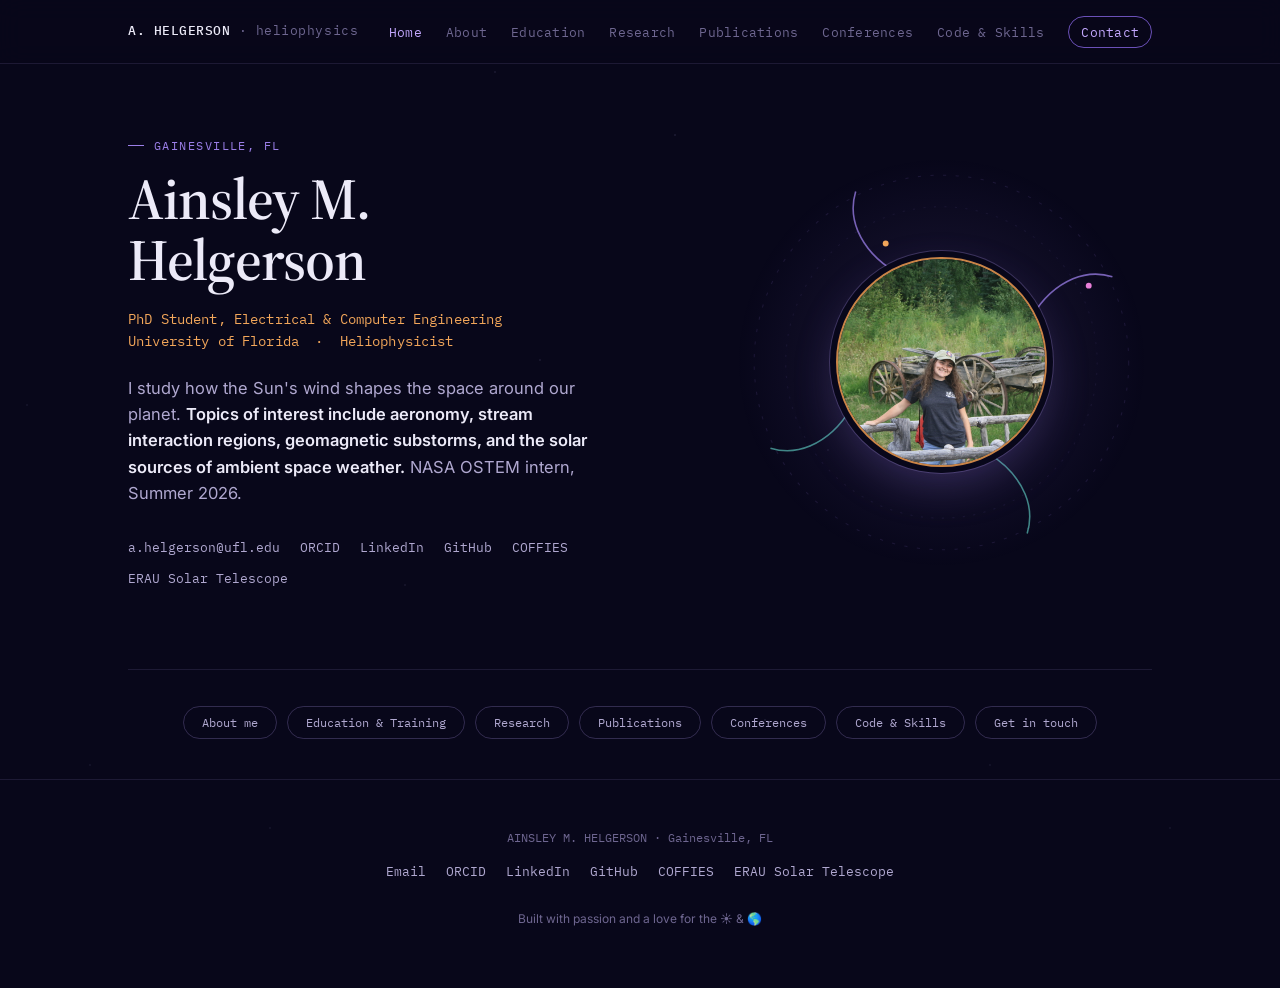
==== index.html @ 0ca2184c "Update project title in index.html" ====
<!DOCTYPE html>
<html lang="en">
<head>
<meta charset="UTF-8">
<meta name="viewport" content="width=device-width, initial-scale=1.0">
<title>Ainsley Helgerson</title>
<meta name="description" content="Ainsley M. Helgerson: PhD Student, Electrical & Computer Engineering, University of Florida. Heliophysics, solar wind, and space weather research.">

<link rel="preconnect" href="https://fonts.googleapis.com">
<link rel="preconnect" href="https://fonts.gstatic.com" crossorigin>
<link href="https://fonts.googleapis.com/css2?family=Source+Serif+4:opsz,wght@8..60,400;8..60,500;8..60,600;8..60,700&family=Inter:wght@400;500;600&family=IBM+Plex+Mono:wght@400;500&display=swap" rel="stylesheet">

<style>
/* Tokens */
:root{
  --bg-void:        #08071a;
  --bg-panel:       #0e0d24;
  --bg-panel-raise: #13122e;
  --line:           rgba(160,140,220,0.14);
  --line-bright:    rgba(160,140,220,0.28);

  --ink-1:          #eceaf8;
  --ink-2:          #b0a8d0;
  --ink-3:          #6e6690;

  --sun:            #f2a65a;
  --sun-dim:        #c98447;
  --plasma:         #9b7fe8;
  --plasma-dim:     #6b50b8;
  --plasma-bright:  #c4a8ff;
  --storm:          #e87fd8;
  --storm-dim:      #a050a0;
  --teal:           #5fc9c0;
  --teal-dim:       #3d8f88;

  --font-display:   'Source Serif 4', Georgia, serif;
  --font-body:      'Inter', -apple-system, sans-serif;
  --font-mono:      'IBM Plex Mono', monospace;

  --maxw: 1080px;
  --nav-h: 64px;
}

*{ box-sizing:border-box; margin:0; padding:0; }
html{ scroll-behavior:smooth; }
body{
  background:var(--bg-void);
  color:var(--ink-1);
  font-family:var(--font-body);
  font-size:16px;
  line-height:1.6;
  -webkit-font-smoothing:antialiased;
  overflow-x:hidden;
  min-height:100vh;
}

/* starfield */
body::before{
  content:'';
  position:fixed; inset:0;
  background-image:
    radial-gradient(1px 1px at 20% 30%, rgba(200,190,255,0.55) 0%, transparent 100%),
    radial-gradient(1px 1px at 75% 15%, rgba(200,190,255,0.45) 0%, transparent 100%),
    radial-gradient(1px 1px at 45% 65%, rgba(200,190,255,0.35) 0%, transparent 100%),
    radial-gradient(1px 1px at 85% 80%, rgba(200,190,255,0.5) 0%, transparent 100%),
    radial-gradient(1px 1px at 10% 85%, rgba(200,190,255,0.3) 0%, transparent 100%),
    radial-gradient(1px 1px at 60% 40%, rgba(200,190,255,0.4) 0%, transparent 100%),
    radial-gradient(1px 1px at 30% 92%, rgba(200,190,255,0.3) 0%, transparent 100%),
    radial-gradient(1px 1px at 92% 50%, rgba(200,190,255,0.35) 0%, transparent 100%),
    radial-gradient(1px 1px at 55% 8%,  rgba(200,190,255,0.4) 0%, transparent 100%),
    radial-gradient(1px 1px at 3%  45%, rgba(200,190,255,0.3) 0%, transparent 100%);
  background-size:900px 900px;
  pointer-events:none;
  z-index:0;
  opacity:0.65;
}

a{ color:inherit; text-decoration:none; }
img{ max-width:100%; display:block; }
::selection{ background:var(--plasma-dim); color:var(--bg-void); }
:focus-visible{ outline:2px solid var(--plasma); outline-offset:3px; border-radius:2px; }

.wrap{
  max-width:var(--maxw);
  margin:0 auto;
  padding:0 28px;
  position:relative;
  z-index:1;
}

.eyebrow{
  font-family:var(--font-mono);
  font-size:12px;
  letter-spacing:0.12em;
  text-transform:uppercase;
  color:var(--plasma);
  display:flex;
  align-items:center;
  gap:10px;
  margin-bottom:14px;
}
.eyebrow::before{
  content:'';
  width:16px; height:1px;
  background:var(--plasma);
  display:inline-block;
}

h1,h2,h3,h4{ font-family:var(--font-display); font-weight:600; color:var(--ink-1); }

.section-title{
  font-size:clamp(28px,4vw,38px);
  font-weight:600;
  letter-spacing:-0.01em;
  margin-bottom:6px;
}
.section-sub{
  color:var(--ink-3);
  font-size:15px;
  margin-bottom:48px;
  max-width:560px;
}

/* Page System */
.page{
  display:none;
  min-height:calc(100vh - var(--nav-h));
  position:relative;
  z-index:1;
  padding-bottom:80px;
}
.page.active{ display:block; }

/* Navigation */
nav{
  position:sticky; top:0; z-index:50;
  background:rgba(8,7,26,0.88);
  backdrop-filter:blur(12px);
  border-bottom:1px solid var(--line);
  height:var(--nav-h);
}
nav .wrap{
  display:flex; align-items:center; justify-content:space-between;
  height:100%;
}
.nav-mark{
  font-family:var(--font-mono);
  font-size:13px;
  color:var(--ink-2);
  letter-spacing:0.04em;
  cursor:pointer;
  transition:color .2s;
}
.nav-mark:hover{ color:var(--ink-1); }
.nav-mark b{ color:var(--ink-1); font-weight:500; }
.nav-links{
  display:flex; gap:24px;
  font-size:12.5px;
  font-family:var(--font-mono);
  letter-spacing:0.02em;
  align-items:center;
}
.nav-links a{
  color:var(--ink-3);
  transition:color .2s ease;
  padding:4px 0;
  cursor:pointer;
  background:none; border:none;
  font-family:var(--font-mono);
  font-size:12.5px;
}
.nav-links a:hover{ color:var(--ink-1); }
.nav-links a.active{ color:var(--plasma-bright); }
.nav-contact-btn{
  color:var(--plasma-bright) !important;
  border:1px solid var(--plasma-dim) !important;
  padding:5px 12px !important;
  border-radius:20px;
  transition:background .2s, color .2s !important;
}
.nav-contact-btn:hover{ background:var(--plasma-dim) !important; color:var(--bg-void) !important; }

.nav-toggle{
  display:none;
  background:none; border:none; color:var(--ink-1);
  font-size:22px; cursor:pointer;
  width:36px; height:36px;
}

@media (max-width:840px){
  .nav-links{
    position:fixed; top:var(--nav-h); left:0; right:0;
    background:var(--bg-panel);
    flex-direction:column; gap:0;
    border-bottom:1px solid var(--line);
    max-height:0; overflow:hidden;
    transition:max-height .25s ease;
    align-items:stretch;
  }
  .nav-links.open{ max-height:420px; }
  .nav-links a{ padding:14px 28px; border-bottom:1px solid var(--line); }
  .nav-contact-btn{ margin:12px 28px; border-radius:20px; text-align:center; }
  .nav-toggle{ display:block; }
}

/* Hero Page */
#page-home{ padding-top:72px; padding-bottom:0; }
.hero-grid{
  display:grid;
  grid-template-columns:1.3fr 1fr;
  gap:56px;
  align-items:center;
  padding-bottom:80px;
  border-bottom:1px solid var(--line);
}
@media (max-width:840px){
  .hero-grid{ grid-template-columns:1fr; }
  .hero-art{ order:-1; max-width:280px; margin:0 auto 8px; }
}
.hero-name{
  font-size:clamp(36px,5.4vw,58px);
  line-height:1.04;
  letter-spacing:-0.015em;
  margin-bottom:18px;
}
.hero-role{
  font-family:var(--font-mono);
  font-size:14px;
  color:var(--sun);
  letter-spacing:0.01em;
  margin-bottom:22px;
  line-height:1.6;
}
.hero-desc{
  color:var(--ink-2);
  font-size:16.5px;
  max-width:480px;
  margin-bottom:30px;
}
.hero-desc strong{ color:var(--ink-1); font-weight:600; }
.hero-links{
  display:flex; flex-wrap:wrap; gap:10px 20px;
  font-family:var(--font-mono);
  font-size:12.5px;
}
.hero-links a{
  color:var(--ink-2);
  border-bottom:1px solid transparent;
  transition:color .2s ease, border-color .2s ease;
}
.hero-links a:hover{ color:var(--plasma-bright); border-color:var(--plasma-dim); }

/* Parker spiral art */
.hero-art{
  position:relative;
  aspect-ratio:1/1;
  display:flex; align-items:center; justify-content:center;
}
.hero-art svg{ width:100%; height:100%; overflow:visible; }

.portrait-ring{
  position:absolute; inset:0;
  display:flex; align-items:center; justify-content:center;
  z-index:2;
  pointer-events:none;
}
.portrait-frame{
  position:relative;
  width:50%;
  aspect-ratio:1/1;
  border-radius:50%;
  overflow:hidden;
  border:2px solid var(--sun-dim);
  box-shadow:
    0 0 0 6px var(--bg-void),
    0 0 0 7px var(--line-bright),
    0 18px 50px -10px rgba(155,127,232,0.35);
  background:var(--bg-panel-raise);
}
.portrait-frame img{
  width:100%; height:100%;
  object-fit:cover;
  object-position:center top;
  filter:saturate(0.9) contrast(1.04);
}

/* Parker spiral animation */
@media (prefers-reduced-motion: no-preference){
  .spiral-group{
    transform-origin:200px 200px;
    animation:spiralSpin 60s linear infinite;
  }
  .sun-core{ animation:glow 5s ease-in-out infinite; }
  .sw-dot{ animation:pulse-dot 3.4s ease-in-out infinite; }
  .sw-dot:nth-child(2){ animation-delay:0.8s; }
  .sw-dot:nth-child(3){ animation-delay:1.6s; }
  .sw-dot:nth-child(4){ animation-delay:2.4s; }
  .orbit-ring{ animation:drift 22s linear infinite; transform-origin:200px 200px; }
  .orbit-ring:nth-child(2){ animation-duration:34s; animation-direction:reverse; }
}
@keyframes spiralSpin{ from{ transform:rotate(0deg); } to{ transform:rotate(360deg); } }
@keyframes glow{
  0%,100%{ filter:drop-shadow(0 0 10px rgba(242,166,90,0.55)); }
  50%{ filter:drop-shadow(0 0 24px rgba(242,166,90,0.9)); }
}
@keyframes pulse-dot{ 0%,100%{ opacity:0.2; r:2.5; } 50%{ opacity:1; r:4; } }
@keyframes drift{ from{ transform:rotate(0deg); } to{ transform:rotate(360deg); } }

/* quick-nav below hero */
.home-quicknav{
  display:flex; flex-wrap:wrap; gap:10px;
  padding:36px 0 0;
  justify-content:center;
}
.qn-btn{
  font-family:var(--font-mono);
  font-size:12px;
  color:var(--ink-2);
  border:1px solid var(--line-bright);
  padding:8px 18px;
  border-radius:24px;
  cursor:pointer;
  background:none;
  transition:border-color .2s, color .2s, background .2s;
}
.qn-btn:hover{ border-color:var(--plasma); color:var(--plasma-bright); background:rgba(155,127,232,0.08); }

/* About */
.page-inner{
  padding-top:72px;
}
.about-grid{
  display:grid;
  grid-template-columns:220px 1fr;
  gap:48px;
  margin-top:16px;
}
@media (max-width:760px){ .about-grid{ grid-template-columns:1fr; } }
.about-stats{ display:flex; flex-direction:column; gap:26px; }
.stat{ border-left:2px solid var(--plasma-dim); padding-left:14px; }
.stat-num{ font-family:var(--font-display); font-size:26px; color:var(--ink-1); font-weight:600; }
.stat-label{ font-family:var(--font-mono); font-size:11.5px; color:var(--ink-3); text-transform:uppercase; letter-spacing:0.08em; margin-top:2px; }
.about-text p{ color:var(--ink-2); font-size:16px; margin-bottom:16px; max-width:620px; }
.about-text strong{ color:var(--ink-1); font-weight:600; }

/* Education */
.log-entry{
  display:grid;
  grid-template-columns:150px 1fr;
  gap:28px;
  padding:26px 0;
  border-top:1px solid var(--line);
}
@media (max-width:640px){ .log-entry{ grid-template-columns:1fr; gap:6px; } }
.log-date{ font-family:var(--font-mono); font-size:12.5px; color:var(--ink-3); letter-spacing:0.03em; padding-top:3px; }
.log-title{ font-size:18px; font-weight:600; color:var(--ink-1); margin-bottom:6px; font-family:var(--font-display);}
.log-org{ color:var(--sun); font-size:13.5px; margin-bottom:8px; font-family:var(--font-mono); }
.log-desc{ color:var(--ink-2); font-size:14.5px; max-width:600px; }
.log-tags{ display:flex; flex-wrap:wrap; gap:8px; margin-top:10px; }
.tag{
  font-family:var(--font-mono);
  font-size:11px;
  color:var(--plasma-bright);
  border:1px solid var(--plasma-dim);
  padding:3px 9px;
  border-radius:20px;
  letter-spacing:0.02em;
}
.tag.storm{ color:var(--storm); border-color:var(--storm-dim); }
.tag.sun{ color:var(--sun); border-color:var(--sun-dim); }

/* Research */
.research-feature{
  display:grid;
  grid-template-columns:1fr 1fr;
  gap:40px;
  padding:34px 0;
  border-top:1px solid var(--line);
  align-items:start;
}
@media (max-width:760px){ .research-feature{ grid-template-columns:1fr; gap:18px; } }
.rf-meta{ font-family:var(--font-mono); font-size:11.5px; color:var(--ink-3); text-transform:uppercase; letter-spacing:0.07em; margin-bottom:10px; }
.rf-meta.lead{ color:var(--sun); }
.rf-meta.side{ color:var(--storm); }
.rf-meta.purple{ color:var(--plasma-bright); }
.rf-title{ font-size:20px; margin-bottom:12px; line-height:1.25; font-family:var(--font-display); font-weight:600; }
.rf-desc{ color:var(--ink-2); font-size:15px; margin-bottom:16px; }
.rf-links{ display:flex; gap:16px; font-family:var(--font-mono); font-size:12.5px; }
.rf-links a{
  color:var(--plasma-bright);
  display:inline-flex; align-items:center; gap:6px;
  border-bottom:1px solid var(--plasma-dim);
  padding-bottom:1px;
  transition:color .2s, border-color .2s;
}
.rf-links a:hover{ color:var(--ink-1); border-color:var(--ink-1); }
.rf-badges{ display:flex; flex-wrap:wrap; gap:8px; }
.minor-projects{
  margin-top:18px;
  display:grid;
  grid-template-columns:repeat(2,1fr);
  gap:1px;
  background:var(--line);
  border:1px solid var(--line);
}
@media (max-width:640px){ .minor-projects{ grid-template-columns:1fr; } }
.minor-card{ background:var(--bg-panel); padding:24px; }
.minor-card h4{ font-size:16px; margin-bottom:8px; font-family:var(--font-display); }
.minor-card p{ color:var(--ink-2); font-size:13.5px; }

/* Publications */
.pub{
  padding:24px 0;
  border-top:1px solid var(--line);
  display:grid;
  grid-template-columns:100px 1fr;
  gap:24px;
}
@media (max-width:640px){ .pub{ grid-template-columns:1fr; gap:8px; } }
.pub-status{
  font-family:var(--font-mono);
  font-size:11px;
  text-transform:uppercase;
  letter-spacing:0.05em;
  color:var(--sun);
}
.pub-title{ font-size:16.5px; color:var(--ink-1); margin-bottom:6px; font-family:var(--font-display); font-weight:600; }
.pub-authors{ color:var(--ink-3); font-size:13.5px; margin-bottom:4px; }
.pub-authors b{ color:var(--ink-2); font-weight:600; }
.pub-ref{ font-family:var(--font-mono); font-size:12px; color:var(--ink-3); }

/* Conferences */
.conf-list{ display:flex; flex-direction:column; }
.conf-row{
  display:grid;
  grid-template-columns:120px 1fr;
  gap:24px;
  padding:18px 0;
  border-top:1px solid var(--line);
}
@media (max-width:640px){ .conf-row{ grid-template-columns:1fr; gap:4px; } }
.conf-date{ font-family:var(--font-mono); font-size:12px; color:var(--ink-3); padding-top:2px; }
.conf-name{ font-size:15px; font-weight:600; color:var(--ink-1); }
.conf-detail{ font-size:13.5px; color:var(--ink-2); margin-top:3px; }
.conf-mentor{ font-size:12.5px; color:var(--ink-3); margin-top:4px; font-style:italic; }

/* Skills and Code Gallery */
.skills-grid{
  display:grid;
  grid-template-columns:repeat(auto-fit,minmax(220px,1fr));
  gap:1px;
  background:var(--line);
  border:1px solid var(--line);
}
.skill-card{ background:var(--bg-panel); padding:26px; }
.skill-level{ font-family:var(--font-mono); font-size:10.5px; text-transform:uppercase; color:var(--plasma-bright); letter-spacing:0.08em; margin-bottom:6px; }
.skill-name{ font-size:17px; font-weight:600; margin-bottom:10px; font-family:var(--font-display); }
.skill-list{ font-size:12.5px; color:var(--ink-3); line-height:1.7; }

/* Code work gallery */
.gallery-eyebrow{
  margin-top:56px;
  margin-bottom:0;
}
.code-gallery{
  display:grid;
  grid-template-columns:repeat(3,1fr);
  gap:16px;
  margin-top:24px;
}
@media (max-width:760px){ .code-gallery{ grid-template-columns:1fr; } }
@media (min-width:500px) and (max-width:760px){ .code-gallery{ grid-template-columns:repeat(2,1fr); } }

.gallery-card{
  background:var(--bg-panel);
  border:1px solid var(--line);
  border-radius:4px;
  overflow:hidden;
  transition:border-color .25s, box-shadow .25s;
}
.gallery-card:hover{
  border-color:var(--plasma-dim);
  box-shadow:0 4px 32px rgba(155,127,232,0.18);
}
.gallery-img{
  width:100%;
  aspect-ratio:4/3;
  object-fit:cover;
  object-position:top center;
  display:block;
  background:var(--bg-panel-raise);
}
.gallery-caption{
  padding:14px 16px;
}
.gallery-caption .rf-meta{ margin-bottom:4px; }
.gallery-caption h4{ font-size:14px; font-family:var(--font-display); color:var(--ink-1); }

/* Contact Me */
.contact-wrap{
  max-width:640px;
  margin:0 auto;
  padding-top:72px;
}
.contact-hero{
  text-align:center;
  padding:56px 0 48px;
  border-bottom:1px solid var(--line);
}
.contact-hero .section-title{ margin-bottom:14px; }
.contact-hero p{ color:var(--ink-2); font-size:16px; max-width:440px; margin:0 auto 32px; }
.contact-email-big{
  font-family:var(--font-mono);
  font-size:clamp(16px,2.5vw,22px);
  color:var(--plasma-bright);
  border:1px solid var(--plasma-dim);
  padding:14px 28px;
  border-radius:4px;
  display:inline-block;
  margin-bottom:8px;
  transition:background .2s, color .2s;
}
.contact-email-big:hover{ background:var(--plasma-dim); color:var(--bg-void); }

.contact-links-section{
  padding:40px 0;
}
.contact-links-section h3{
  font-size:15px;
  font-family:var(--font-mono);
  color:var(--ink-3);
  text-transform:uppercase;
  letter-spacing:0.1em;
  margin-bottom:20px;
}
.contact-link-row{
  display:flex;
  align-items:center;
  gap:16px;
  padding:16px 0;
  border-bottom:1px solid var(--line);
  transition:border-color .2s;
}
.contact-link-row:hover{ border-color:var(--line-bright); }
.clr-icon{
  width:36px; height:36px;
  border-radius:50%;
  background:var(--bg-panel-raise);
  border:1px solid var(--line);
  display:flex; align-items:center; justify-content:center;
  font-size:16px;
  flex-shrink:0;
}
.clr-label{ font-size:15px; color:var(--ink-1); flex:1; }
.clr-url{ font-family:var(--font-mono); font-size:11.5px; color:var(--ink-3); }
.clr-arrow{
  font-family:var(--font-mono);
  font-size:12px;
  color:var(--plasma-bright);
  opacity:0;
  transition:opacity .2s;
}
.contact-link-row:hover .clr-arrow{ opacity:1; }

.contact-note{
  padding-top:24px;
  font-size:13.5px;
  color:var(--ink-3);
  text-align:center;
  font-style:italic;
}

/* Footer */
footer{
  padding:48px 0 60px;
  text-align:center;
  position:relative;
  z-index:1;
  border-top:1px solid var(--line);
  margin-top:40px;
}
.footer-mark{ font-family:var(--font-mono); font-size:12px; color:var(--ink-3); }
.footer-links{
  margin-top:14px;
  display:flex; gap:20px; justify-content:center;
  font-family:var(--font-mono); font-size:12.5px;
  flex-wrap:wrap;
}
.footer-links a{ color:var(--ink-2); transition:color .2s; }
.footer-links a:hover{ color:var(--plasma-bright); }
.footer-sig{ margin-top:28px; color:var(--ink-3); font-size:12px; }

/* Section Divider in Pages */
.sec-divider{
  border:none;
  border-top:1px solid var(--line);
  margin:0;
}

@media (max-width:600px){
  .page-inner{ padding-top:48px; }
  .section-sub{ margin-bottom:32px; }
}
</style>
</head>
<body>

<nav>
  <div class="wrap">
    <div class="nav-mark" onclick="showPage('home')"><b>A. HELGERSON</b> <span style="color:var(--ink-3)">· heliophysics</span></div>
    <button class="nav-toggle" id="navToggle" aria-label="Toggle navigation">☰</button>
    <div class="nav-links" id="navLinks">
      <a onclick="showPage('home')"   data-page="home">Home</a>
      <a onclick="showPage('about')"  data-page="about">About</a>
      <a onclick="showPage('edu')"    data-page="edu">Education</a>
      <a onclick="showPage('research')" data-page="research">Research</a>
      <a onclick="showPage('pubs')"   data-page="pubs">Publications</a>
      <a onclick="showPage('confs')"  data-page="confs">Conferences</a>
      <a onclick="showPage('skills')" data-page="skills">Code &amp; Skills</a>
      <a onclick="showPage('contact')" data-page="contact" class="nav-contact-btn">Contact</a>
    </div>
  </div>
</nav>

<!-- Home Page -->
<div class="page active" id="page-home">
  <div class="wrap">
    <div class="hero-grid">
      <div>
        <div class="eyebrow">Gainesville, FL</div>
        <h1 class="hero-name">Ainsley M.<br>Helgerson</h1>
        <div class="hero-role">PhD Student, Electrical &amp; Computer Engineering<br>University of Florida &nbsp;·&nbsp; Heliophysicist</div>
        <p class="hero-desc">I study how the Sun's wind shapes the space around our planet. <strong>Topics of interest include aeronomy, stream interaction regions, geomagnetic substorms, and the solar sources of ambient space weather.</strong> NASA OSTEM intern, Summer 2026.</p>
        <div class="hero-links">
          <a href="mailto:a.helgerson@ufl.edu">a.helgerson@ufl.edu</a>
          <a href="https://orcid.org/0009-0000-0703-5992" target="_blank" rel="noopener">ORCID</a>
          <a href="https://www.linkedin.com/in/ainsley-helgerson-a54397241" target="_blank" rel="noopener">LinkedIn</a>
          <a href="https://github.com/Ains-glitch" target="_blank" rel="noopener">GitHub</a>
          <a href="https://coffies.stanford.edu/people/ainsley_helgerson" target="_blank" rel="noopener">COFFIES</a>
          <a href="https://ains-glitch.github.io/erau_solartelescope.github.io/" target="_blank" rel="noopener">ERAU Solar Telescope</a>
        </div>
      </div>

      <!-- Parker Spiral Art -->
      <div class="hero-art" aria-hidden="true">
        <!--
          True Parker spiral: field lines are Archimedean spirals
          described in polar coords as r = r0 + a*theta.
          We convert ~3 turns into SVG path points, centered at (200,200).
          The spiral group rotates slowly, while the sun stays fixed.
        -->
        <svg viewBox="0 0 400 400" xmlns="http://www.w3.org/2000/svg">
          <defs>
            <radialGradient id="sunGrad" cx="50%" cy="50%" r="50%">
              <stop offset="0%"   stop-color="#fff7e6" stop-opacity="0.95"/>
              <stop offset="40%"  stop-color="#f2a65a" stop-opacity="0.7"/>
              <stop offset="75%"  stop-color="#c98447" stop-opacity="0.25"/>
              <stop offset="100%" stop-color="#c98447" stop-opacity="0"/>
            </radialGradient>
            <radialGradient id="sunGlow" cx="50%" cy="50%" r="50%">
              <stop offset="0%"   stop-color="#9b7fe8" stop-opacity="0.15"/>
              <stop offset="100%" stop-color="#9b7fe8" stop-opacity="0"/>
            </radialGradient>
          </defs>

          <!-- Background ambient glow -->
          <circle cx="200" cy="200" r="195" fill="url(#sunGlow)"/>

          <!-- Orbit reference rings (NOT rotating with spiral) -->
          <circle class="orbit-ring" cx="200" cy="200" r="178" stroke="rgba(155,127,232,0.12)" stroke-width="1" fill="none" stroke-dasharray="3 9"/>
          <circle cx="200" cy="200" r="148" stroke="rgba(155,127,232,0.08)" stroke-width="1" fill="none" stroke-dasharray="2 8"/>

          <!-- ROTATING GROUP: Parker spiral arms + particles -->
          <g class="spiral-group">
            <!--
              Parker spiral arms generated from polar r = a*theta, 3 arms offset by 120deg.
              Points computed: for theta from 0.3 to 6.5 rad, r = 24 * theta.
              (so at theta=6.5, r≈156 which stays inside the 195 circle)
              Arm 1: base angle 0
              Arm 2: base angle 120deg (2.094 rad)
              Arm 3: base angle 240deg (4.189 rad)
              Arm 4: base angle 180deg (pi) — field return sector
            -->

            <!-- Arm 1 -->
            <path d="
              M 224.0 200.0
              C 228.8 192.5 230.3 183.5 228.1 174.4
              C 225.0 161.2 216.5 150.0 205.0 141.0
              C 190.5 129.8 172.3 123.4 156.3 114.0
              C 140.3 104.5 127.3 91.0 120.5 75.0
              C 115.5 63.0 114.8 49.8 118.5 37.5
            " stroke="var(--plasma)" stroke-width="1.5" fill="none" opacity="0.75"/>

            <!-- Arm 2 (offset 120°) -->
            <path d="
              M 200.0 224.0
              C 207.5 228.8 216.5 230.3 225.6 228.1
              C 238.8 225.0 250.0 216.5 259.0 205.0
              C 270.2 190.5 276.6 172.3 286.0 156.3
              C 295.5 140.3 309.0 127.3 325.0 120.5
              C 337.0 115.5 350.2 114.8 362.5 118.5
            " stroke="var(--plasma)" stroke-width="1.5" fill="none" opacity="0.75"/>

            <!-- Arm 3 (offset 240°) -->
            <path d="
              M 176.0 200.0
              C 171.2 207.5 169.7 216.5 171.9 225.6
              C 175.0 238.8 183.5 250.0 195.0 259.0
              C 209.5 270.2 227.7 276.6 243.7 286.0
              C 259.7 295.5 272.7 309.0 279.5 325.0
              C 284.5 337.0 285.2 350.2 281.5 362.5
            " stroke="var(--teal)" stroke-width="1.5" fill="none" opacity="0.65"/>

            <!-- Arm 4 (offset 300° — extra arm for visual balance) -->
            <path d="
              M 200.0 176.0
              C 192.5 171.2 183.5 169.7 174.4 171.9
              C 161.2 175.0 150.0 183.5 141.0 195.0
              C 129.8 209.5 123.4 227.7 114.0 243.7
              C 104.5 259.7 91.0 272.7 75.0 279.5
              C 63.0 284.5 49.8 285.2 37.5 281.5
            " stroke="var(--teal)" stroke-width="1.5" fill="none" opacity="0.65"/>

            <!-- Particles along the spiral arms (represent solar wind parcels) -->
            <!-- Arm 1 particles -->
            <circle class="sw-dot" cx="220" cy="187" r="2.5" fill="var(--sun)"/>
            <circle class="sw-dot" cx="215" cy="155" r="2.2" fill="var(--plasma-bright)"/>
            <circle class="sw-dot" cx="147" cy="87"  r="2.8" fill="var(--sun)"/>

            <!-- Arm 2 particles -->
            <circle class="sw-dot" cx="213" cy="220" r="2.5" fill="var(--storm)"/>
            <circle class="sw-dot" cx="255" cy="212" r="2.2" fill="var(--plasma-bright)"/>
            <circle class="sw-dot" cx="340" cy="127" r="2.8" fill="var(--storm)"/>

            <!-- Arm 3 particles -->
            <circle class="sw-dot" cx="180" cy="213" r="2.5" fill="var(--teal)"/>
            <circle class="sw-dot" cx="220" cy="266" r="2.2" fill="var(--plasma-bright)"/>

            <!-- Arm 4 particles -->
            <circle class="sw-dot" cx="187" cy="180" r="2.5" fill="var(--sun)"/>
            <circle class="sw-dot" cx="145" cy="208" r="2.2" fill="var(--teal)"/>
          </g>

          <!-- Sun core — stays centered, NOT in rotating group -->
          <circle class="sun-core" cx="200" cy="200" r="38" fill="url(#sunGrad)"/>
          <circle cx="200" cy="200" r="26" fill="#fff3d9" opacity="0.7"/>
        </svg>

        <div class="portrait-ring">
          <div class="portrait-frame">
            <img src="me.jpg" alt="Portrait of Ainsley Helgerson" onerror="this.closest('.portrait-frame').style.display='none'">
          </div>
        </div>
      </div>
    </div>

    <!-- Quick navigation -->
    <div class="home-quicknav">
      <button class="qn-btn" onclick="showPage('about')">About me</button>
      <button class="qn-btn" onclick="showPage('edu')">Education &amp; Training</button>
      <button class="qn-btn" onclick="showPage('research')">Research</button>
      <button class="qn-btn" onclick="showPage('pubs')">Publications</button>
      <button class="qn-btn" onclick="showPage('confs')">Conferences</button>
      <button class="qn-btn" onclick="showPage('skills')">Code &amp; Skills</button>
      <button class="qn-btn" onclick="showPage('contact')">Get in touch</button>
    </div>
  </div>

  <footer>
    <div class="wrap">
      <div class="footer-mark">AINSLEY M. HELGERSON · Gainesville, FL</div>
      <div class="footer-links">
        <a href="mailto:a.helgerson@ufl.edu">Email</a>
        <a href="https://orcid.org/0009-0000-0703-5992" target="_blank" rel="noopener">ORCID</a>
        <a href="https://www.linkedin.com/in/ainsley-helgerson-a54397241" target="_blank" rel="noopener">LinkedIn</a>
        <a href="https://github.com/Ains-glitch" target="_blank" rel="noopener">GitHub</a>
        <a href="https://coffies.stanford.edu/people/ainsley_helgerson" target="_blank" rel="noopener">COFFIES</a>
        <a href="https://ains-glitch.github.io/erau_solartelescope.github.io/" target="_blank" rel="noopener">ERAU Solar Telescope</a>
      </div>
      <div class="footer-sig">Built with passion and a love for the ☀️ & 🌎</div>
    </div>
  </footer>
</div>

<!-- About Page -->
<div class="page" id="page-about">
  <div class="wrap page-inner">
    <div class="eyebrow">Introduction</div>
    <h2 class="section-title">About Me</h2>
    <p class="section-sub">From telescope domes to the heliosphere. A path through space physics, astronomy, aeronomy, and electrical engineering.</p>

    <div class="about-grid">
      <div class="about-stats">
        <div class="stat"><div class="stat-num">2031</div><div class="stat-label">Expected PhD</div></div>
        <div class="stat"><div class="stat-num">2</div><div class="stat-label">B.S. degrees, ERAU</div></div>
        <div class="stat"><div class="stat-num">2</div><div class="stat-label">NASA affiliated programs</div></div>
      </div>
      <div class="about-text">
        <p>I'm an incoming <strong>PhD student in Electrical &amp; Computer Engineering at the University of Florida</strong>, where I'll be advised by Dr. Robert Moore.</p>
        <p>I came to this from Embry-Riddle Aeronautical University, where I earned dual B.S. degrees in <strong>Space Physics</strong> and <strong>Astronomy &amp; Astrophysics</strong> (Cum Laude) with a minor in Applied Mathematics. Alongside my heliophysics research, I led a NASA Florida Space Grant funded project using muon detection to analyze thunderstorm muon propagation, and attended two summer schools at HAARP and NASA's SHIELD DRIVE Center.</p>
        <p>This summer, I'm working as a <strong>NASA Office of STEM Engagement (OSTEM) intern</strong>, investigating the solar sources and geospace response of isolated stream interaction regions.</p>
        <p>Outside of research, I enjoy observational astronomy, working with the ERAU 1-meter Cassegrain telescope, and exploring connections between space weather and everyday technology.</p>
        <!-- Add more about yourself here -->
      </div>
    </div>
  </div>

  <footer>
    <div class="wrap">
      <div class="footer-mark">AINSLEY M. HELGERSON · Gainesville, FL</div>
      <div class="footer-links">
        <a href="mailto:a.helgerson@ufl.edu">Email</a>
        <a href="https://orcid.org/0009-0000-0703-5992" target="_blank" rel="noopener">ORCID</a>
        <a href="https://www.linkedin.com/in/ainsley-helgerson-a54397241" target="_blank" rel="noopener">LinkedIn</a>
        <a href="https://github.com/Ains-glitch" target="_blank" rel="noopener">GitHub</a>
      </div>
      <div class="footer-sig">Built with passion and a love for the ☀️ & 🌎</div>
    </div>
  </footer>
</div>

<!-- Education page -->
<div class="page" id="page-edu">
  <div class="wrap page-inner">
    <div class="eyebrow">Academic Record</div>
    <h2 class="section-title">Education &amp; Training</h2>
    <p class="section-sub">A log of where the physics was learned.</p>

    <div class="log-entry">
      <div class="log-date">2026 — Spring 2031</div>
      <div>
        <div class="log-title">Doctor of Philosophy, Electrical &amp; Computer Engineering</div>
        <div class="log-org">University of Florida · Gainesville, FL</div>
        <div class="log-desc">Advised by Dr. Robert Moore</div>
      </div>
    </div>

    <div class="log-entry">
      <div class="log-date">2021 — 2025</div>
      <div>
        <div class="log-title">B.S. Space Physics &amp; B.S. Astronomy and Astrophysics</div>
        <div class="log-org">Embry-Riddle Aeronautical University · Daytona Beach, FL</div>
        <div class="log-desc">Minor in Applied Mathematics. Graduated Cum Laude, Honors Program.</div>
        <div class="log-tags"><span class="tag">Cum Laude</span><span class="tag">Honors Program</span><span class="tag sun">Provost Scholarship</span></div>
      </div>
    </div>

    <div class="log-entry">
      <div class="log-date">Summer 2025</div>
      <div>
        <div class="log-title">Polar Aeronomy and Radio Science (PARS) Summer School</div>
        <div class="log-org">University of Alaska Fairbanks &amp; HAARP</div>
        <div class="log-desc">Conducted an ionospheric heating experiment at HAARP; trained in IRI experiment design, diagnostics, and data analysis with NSF's SAGO facilities.</div>
      </div>
    </div>

    <div class="log-entry">
      <div class="log-date">Summer 2025</div>
      <div>
        <div class="log-title">SHIELD Summer School</div>
        <div class="log-org">NASA SHIELD DRIVE Center · Boston, MA</div>
        <div class="log-desc">MHD fundamentals, solar wind variability, magnetic reconnection, and energetic neutral atom (ENA) measurements, with structure and evolution of the heliosphere from modern and paleo perspectives.</div>
      </div>
    </div>

    <div class="log-entry">
      <div class="log-date">Summer 2024</div>
      <div>
        <div class="log-title">BSA REU Internship</div>
        <div class="log-org">Boulder Solar Alliance Research Experience for Undergraduates</div>
        <div class="log-desc">Undergraduate research internship. See poster for details.</div>
        <div class="log-tags">
          <span class="tag storm"><a href="bsa.pdf" target="_blank" style="color:inherit">View Poster (PDF)</a></span>
        </div>
      </div>
    </div>
  </div>

  <footer>
    <div class="wrap">
      <div class="footer-mark">AINSLEY M. HELGERSON · Gainesville, FL</div>
      <div class="footer-links">
        <a href="mailto:a.helgerson@ufl.edu">Email</a>
        <a href="https://orcid.org/0009-0000-0703-5992" target="_blank" rel="noopener">ORCID</a>
        <a href="https://www.linkedin.com/in/ainsley-helgerson-a54397241" target="_blank" rel="noopener">LinkedIn</a>
        <a href="https://github.com/Ains-glitch" target="_blank" rel="noopener">GitHub</a>
      </div>
      <div class="footer-sig">Built with passion and a love for the ☀️ & 🌎</div>
    </div>
  </footer>
</div>

<!-- Research Page -->
<div class="page" id="page-research">
  <div class="wrap page-inner">
    <div class="eyebrow">Projects &amp; Investigations</div>
    <h2 class="section-title">Research</h2>
    <p class="section-sub">Current work sits at the intersection of solar wind physics and space weather forecasting.</p>

    <div class="research-feature">
      <div>
        <div class="rf-meta lead">NASA OSTEM Internship · Summer 2026</div>
        <div class="rf-title">Characterizing the Solar Sources and Geospace Response of Isolated Stream Interaction Regions with Embedded Periodic Mesoscale Solar Wind Structures</div>
        <div class="rf-links">
          <a onclick="showPage('pubs')">→ In progress manuscript</a>
        </div>
      </div>
      <div>
        <div class="rf-meta purple">Method</div>
        <p class="rf-desc">Investigating the solar sources, solar wind properties, and geospace impacts of isolated stream interaction regions (SIRs) using Wang-Sheeley-Arge (WSA) modeling and spacecraft observations, to improve understanding of ambient solar wind driven space weather. Presenting as a poster at the 57th AAS Solar Physics Division Conference, August 2026.</p>
        <div class="rf-badges"><span class="tag">WSA Model</span><span class="tag">SIRs</span><span class="tag">Space Weather</span></div>
      </div>
    </div>

    <div class="research-feature">
      <div>
        <div class="rf-meta side">Principal Investigator · Fall 2024 – Spring 2026</div>
        <div class="rf-title">BoTTLE: Bounded Thunderstorm Tracking of Lightning Events with muon detection</div>
        <div class="rf-links">
          <a href="bottle.pdf" target="_blank">→ View poster</a>
        </div>
      </div>
      <div>
        <div class="rf-meta purple">Method</div>
        <p class="rf-desc">Led a NASA Florida Space Grant Consortium and ERAU-funded project utilizing muon detectors to systematically monitor muon particle activity in conjunction with observed lightning events. 
           Our objective is to examine whether significant correlations exist between decreasing muon flux and the occurrence of lightning discharges.  2025 NASA FSGC Grant Winner; 2025-2026 ERAU IGNITE Grant Award Nominee.</p>
        <div class="rf-badges"><span class="tag storm">Muon Detection</span><span class="tag storm">Atmospheric Physics</span></div>
      </div>
    </div>

    <div class="research-feature">
      <div>
        <div class="rf-meta purple">Spring 2025</div>
        <div class="rf-title">Solar Sources of Ambient Solar Wind Driven Substorms with ADAPT-WSA</div>
        <div class="rf-links">
          <a href="wsa.pdf" target="_blank">→ View poster</a>
        </div>
      </div>
      <div>
        <div class="rf-meta purple">Method</div>
        <p class="rf-desc">Investigating geoeffective solar wind formation linked to substorm activity using the ADAPT-WSA model; developing methods to classify solar wind properties and identify source regions tied to geomagnetic substorms, excluding large-scale solar events.</p>
        <div class="rf-badges"><span class="tag">ADAPT-WSA</span><span class="tag">Substorms</span></div>
      </div>
    </div>

    <div class="minor-projects">
      <div class="minor-card">
        <div class="rf-meta purple">Spring 2025</div>
        <h4>Photometric Variability &amp; Habitable Zones: Castor C</h4>
        <p>Investigated stellar flare activity in the M-dwarf system Castor C using the ERAU 1-meter telescope to assess impacts on exoplanet habitability.</p>
      </div>
      <div class="minor-card">
        <div class="rf-meta purple">Spring 2025</div>
        <h4>Structural Analysis of Galaxy NGC 3665</h4>
        <p>Modeled surface brightness profiles from DECam g, r, and z filter data to infer the galaxy's evolutionary history via 1D/2D light distribution fitting in Python.</p>
      </div>
    </div>
  </div>

  <footer>
    <div class="wrap">
      <div class="footer-mark">AINSLEY M. HELGERSON · Gainesville, FL</div>
      <div class="footer-links">
        <a href="mailto:a.helgerson@ufl.edu">Email</a>
        <a href="https://orcid.org/0009-0000-0703-5992" target="_blank" rel="noopener">ORCID</a>
        <a href="https://www.linkedin.com/in/ainsley-helgerson-a54397241" target="_blank" rel="noopener">LinkedIn</a>
        <a href="https://github.com/Ains-glitch" target="_blank" rel="noopener">GitHub</a>
      </div>
      <div class="footer-sig">Built with passion and a love for the ☀️ & 🌎</div>
    </div>
  </footer>
</div>

<!-- Publications Page -->
<div class="page" id="page-pubs">
  <div class="wrap page-inner">
    <div class="eyebrow">Scholarly Work</div>
    <h2 class="section-title">Publications</h2>
    <p class="section-sub">One paper in progress, one under review.</p>

    <div class="pub">
      <div class="pub-status">In Progress</div>
      <div>
        <div class="pub-title">Characterizing the Solar Sources and Geospace Response of Isolated Stream Interaction Regions with Embedded Periodic Mesoscale Solar Wind Structures</div>
        <div class="pub-authors"><b>Helgerson, A.</b>, Wallace, S., Viall, N. M., Kepko, L., &amp; Di Matteo, S.</div>
      </div>
    </div>

    <div class="pub">
      <div class="pub-status">Under Review</div>
      <div>
        <div class="pub-title">Universal Scaling Law of Electron Energization in 3-D Reconnection: Application to Astrophysical Plasmas</div>
        <div class="pub-authors">Liou, Y.-L., Nykyri, K., Ma, X., <b>Helgerson, A.</b>, Otto, A., Egedal, J., &amp; Gradney, P.</div>
        <div class="pub-ref">Manuscript ID: NATASTRON-25121648</div>
      </div>
    </div>
  </div>

  <footer>
    <div class="wrap">
      <div class="footer-mark">AINSLEY M. HELGERSON · Gainesville, FL</div>
      <div class="footer-links">
        <a href="mailto:a.helgerson@ufl.edu">Email</a>
        <a href="https://orcid.org/0009-0000-0703-5992" target="_blank" rel="noopener">ORCID</a>
        <a href="https://www.linkedin.com/in/ainsley-helgerson-a54397241" target="_blank" rel="noopener">LinkedIn</a>
        <a href="https://github.com/Ains-glitch" target="_blank" rel="noopener">GitHub</a>
      </div>
      <div class="footer-sig">Built with passion and a love for the ☀️ & 🌎</div>
    </div>
  </footer>
</div>

<!-- Conferences Page -->
<div class="page" id="page-confs">
  <div class="wrap page-inner">
    <div class="eyebrow">Presentations &amp; Events</div>
    <h2 class="section-title">Conferences &amp; Symposiums</h2>
    <p class="section-sub">Selected highlights, full list available on request.</p>

    <div class="conf-list">
      <div class="conf-row">
        <div class="conf-date">Aug 2026</div>
        <div>
          <div class="conf-name">57th AAS Solar Physics Division (SPD) Conference</div>
          <div class="conf-detail">Poster: Characterizing the Solar Sources and Geospace Response of Isolated SIRs with Embedded Periodic Mesoscale Solar Wind Structures.</div>
          <div class="conf-mentor">Mentors: Dr. Nicholeen M. Viall, Dr. Samantha Wallace</div>
        </div>
      </div>
      <div class="conf-row">
        <div class="conf-date">Apr 2026</div>
        <div>
          <div class="conf-name">ERAU Discovery Day</div>
          <div class="conf-detail">Poster: BoTTLE: Bounded Thunderstorm Tracking of Lightning Events with Muon Detection.</div>
          <div class="conf-mentor">Mentor: Dr. Jeremy Riousset</div>
        </div>
      </div>
      <div class="conf-row">
        <div class="conf-date">Dec 2025</div>
        <div>
          <div class="conf-name">American Geophysical Union (AGU) Conference</div>
          <div class="conf-detail">COFFIES outreach participation; attended talks and oral sessions.</div>
        </div>
      </div>
      <div class="conf-row">
        <div class="conf-date">Oct 2025</div>
        <div>
          <div class="conf-name">DASH / IHDEA Conference</div>
          <div class="conf-detail">Discussed open-source heliophysics platforms; attended workshops and poster sessions.</div>
        </div>
      </div>
      <div class="conf-row">
        <div class="conf-date">Dec 2024</div>
        <div>
          <div class="conf-name">American Geophysical Union (AGU) Conference</div>
          <div class="conf-detail">Poster: Analyzing Short-term Solar Activity Bursts: Exploring the Capability for Predicting Next Burst's Properties.</div>
          <div class="conf-mentor">Mentors: Dr. Masusumi Dikpati, Dr. Kiran Jain, Dr. Breno Raphaldini</div>
        </div>
      </div>
    </div>
  </div>

  <footer>
    <div class="wrap">
      <div class="footer-mark">AINSLEY M. HELGERSON · Gainesville, FL</div>
      <div class="footer-links">
        <a href="mailto:a.helgerson@ufl.edu">Email</a>
        <a href="https://orcid.org/0009-0000-0703-5992" target="_blank" rel="noopener">ORCID</a>
        <a href="https://www.linkedin.com/in/ainsley-helgerson-a54397241" target="_blank" rel="noopener">LinkedIn</a>
        <a href="https://github.com/Ains-glitch" target="_blank" rel="noopener">GitHub</a>
      </div>
      <div class="footer-sig">Built with passion and a love for the ☀️ & 🌎</div>
    </div>
  </footer>
</div>

<!-- Skill and Code Page -->
<div class="page" id="page-skills">
  <div class="wrap page-inner">
    <div class="eyebrow">Technical Expertise</div>
    <h2 class="section-title">Code &amp; Skills</h2>
    <p class="section-sub">Software, hardware, and the platforms tying it all together.</p>

    <div class="skills-grid">
      <div class="skill-card">
        <div class="skill-level">Expert</div>
        <div class="skill-name">MATLAB</div>
        <div class="skill-list">Numerical computation &amp; simulation, algorithm development<br>Curve Fitting · Deep Learning · Signal Processing · Symbolic Math</div>
      </div>
      <div class="skill-card">
        <div class="skill-level">Expert</div>
        <div class="skill-name">Python</div>
        <div class="skill-list">Astropy · Pandas · NumPy · Matplotlib · Seaborn · Photutils<br>Pyimfit · Streamlit · Qiskit · Lightkurve · SunPy</div>
      </div>
      <div class="skill-card">
        <div class="skill-level">Expert</div>
        <div class="skill-name">LaTeX</div>
        <div class="skill-list">Research paper design &amp; publishing<br>Overleaf workflow</div>
      </div>
      <div class="skill-card">
        <div class="skill-level">Trained</div>
        <div class="skill-name">ERAU 1-m Cassegrain Telescope</div>
        <div class="skill-list">CCD camera systems · filter wheels · spectrograph alignment<br>Dome operation · guiding · data acquisition</div>
      </div>
      <div class="skill-card">
        <div class="skill-level">Expert</div>
        <div class="skill-name">PASCO Capstone 850</div>
        <div class="skill-list">Voltage, current, temperature, force, motion, light, sound,<br>acceleration &amp; magnetic field sensors · photogates</div>
      </div>
      <div class="skill-card">
        <div class="skill-level">Platforms</div>
        <div class="skill-name">Tools &amp; Software</div>
        <div class="skill-list">PyCharm · VS Code · Jupyter · GitHub · Overleaf<br>Google Colab · AstroImageJ · SAOImageDS9 · Canvas Instructor</div>
      </div>
    </div>

    <!-- CODE WORK GALLERY -->
    <div class="eyebrow gallery-eyebrow">Code Work</div>
    <h3 class="section-title" style="font-size:clamp(22px,3vw,28px); margin-bottom:6px;">Selected Outputs</h3>
    <p class="section-sub">A sample of figures and analyses produced across Python, MATLAB, and Google Colab.</p>

    <div class="code-gallery">
      <div class="gallery-card">
        <img class="gallery-img" src="galaxymodel_python.png" alt="Galaxy surface brightness model produced in Python" loading="lazy"
             onerror="this.style.background='var(--bg-panel-raise)'; this.style.height='180px'; this.alt='Image not found — place galaxymodel_python.png in the same folder';">
        <div class="gallery-caption">
          <div class="rf-meta purple">Python · Pyimfit / Matplotlib</div>
          <h4>Galaxy NGC 3665: Surface Brightness Model</h4>
        </div>
      </div>

      <div class="gallery-card">
        <img class="gallery-img" src="ibex_low_googlecolab.jpeg" alt="IBEX data analysis in Google Colab" loading="lazy"
             onerror="this.style.background='var(--bg-panel-raise)'; this.style.height='180px';">
        <div class="gallery-caption">
          <div class="rf-meta purple">Google Colab · Python</div>
          <h4>IBEX Low Energy Neutral Atom Analysis</h4>
        </div>
      </div>

      <div class="gallery-card">
        <img class="gallery-img" src="meteorpath_matlab.png" alt="Meteor path trajectory plotted in MATLAB" loading="lazy"
             onerror="this.style.background='var(--bg-panel-raise)'; this.style.height='180px';">
        <div class="gallery-caption">
          <div class="rf-meta purple">MATLAB</div>
          <h4>Meteor Path Trajectory Visualization</h4>
        </div>
      </div>
    </div>
  </div>

  <footer>
    <div class="wrap">
      <div class="footer-mark">AINSLEY M. HELGERSON · Gainesville, FL</div>
      <div class="footer-links">
        <a href="mailto:a.helgerson@ufl.edu">Email</a>
        <a href="https://orcid.org/0009-0000-0703-5992" target="_blank" rel="noopener">ORCID</a>
        <a href="https://www.linkedin.com/in/ainsley-helgerson-a54397241" target="_blank" rel="noopener">LinkedIn</a>
        <a href="https://github.com/Ains-glitch" target="_blank" rel="noopener">GitHub</a>
      </div>
      <div class="footer-sig">Built with passion and a love for the ☀️ & 🌎</div>
    </div>
  </footer>
</div>

<!-- Contact Page -->
<div class="page" id="page-contact">
  <div class="wrap contact-wrap">
    <div class="contact-hero">
      <div class="eyebrow" style="justify-content:center">Ask a Question · Get in Contact</div>
      <h2 class="section-title">Let's Connect</h2>
      <p>If you have a question or need to contact me for any reason, please email me!</p>
      <a href="mailto:a.helgerson@ufl.edu" class="contact-email-big">a.helgerson@ufl.edu</a>
    </div>

    <div class="contact-links-section">
      <h3>Find me elsewhere</h3>

      <a class="contact-link-row" href="https://orcid.org/0009-0000-0703-5992" target="_blank" rel="noopener">
        <div class="clr-icon">🔬</div>
        <div>
          <div class="clr-label">ORCID</div>
          <div class="clr-url">orcid.org/0009-0000-0703-5992</div>
        </div>
        <div class="clr-arrow">→</div>
      </a>

      <a class="contact-link-row" href="https://www.linkedin.com/in/ainsley-helgerson-a54397241" target="_blank" rel="noopener">
        <div class="clr-icon">💼</div>
        <div>
          <div class="clr-label">LinkedIn</div>
          <div class="clr-url">linkedin.com/in/ainsley-helgerson-a54397241</div>
        </div>
        <div class="clr-arrow">→</div>
      </a>

      <a class="contact-link-row" href="https://github.com/Ains-glitch" target="_blank" rel="noopener">
        <div class="clr-icon">💻</div>
        <div>
          <div class="clr-label">GitHub</div>
          <div class="clr-url">github.com/Ains-glitch</div>
        </div>
        <div class="clr-arrow">→</div>
      </a>

      <a class="contact-link-row" href="https://coffies.stanford.edu/people/ainsley_helgerson" target="_blank" rel="noopener">
        <div class="clr-icon">☀️</div>
        <div>
          <div class="clr-label">COFFIES</div>
          <div class="clr-url">coffies.stanford.edu/people/ainsley_helgerson</div>
        </div>
        <div class="clr-arrow">→</div>
      </a>

      <a class="contact-link-row" href="https://ains-glitch.github.io/erau_solartelescope.github.io/" target="_blank" rel="noopener">
        <div class="clr-icon">🔭</div>
        <div>
          <div class="clr-label">ERAU Solar Telescope Site</div>
          <div class="clr-url">ains-glitch.github.io/erau_solartelescope.github.io</div>
        </div>
        <div class="clr-arrow">→</div>
      </a>
    </div>

    <p class="contact-note">I aim to respond to all messages within a few business days. For time-sensitive inquiries, email is best.</p>
  </div>

  <footer>
    <div class="wrap">
      <div class="footer-mark">AINSLEY M. HELGERSON · Gainesville, FL</div>
      <div class="footer-links">
        <a href="mailto:a.helgerson@ufl.edu">Email</a>
        <a href="https://orcid.org/0009-0000-0703-5992" target="_blank" rel="noopener">ORCID</a>
        <a href="https://www.linkedin.com/in/ainsley-helgerson-a54397241" target="_blank" rel="noopener">LinkedIn</a>
        <a href="https://github.com/Ains-glitch" target="_blank" rel="noopener">GitHub</a>
      </div>
      <div class="footer-sig">Built with passion and a love for the ☀️ & 🌎</div>
    </div>
  </footer>
</div>

<script>
// ===== SPA Page Router =====
const pages = {
  home:    document.getElementById('page-home'),
  about:   document.getElementById('page-about'),
  edu:     document.getElementById('page-edu'),
  research:document.getElementById('page-research'),
  pubs:    document.getElementById('page-pubs'),
  confs:   document.getElementById('page-confs'),
  skills:  document.getElementById('page-skills'),
  contact: document.getElementById('page-contact'),
};

const navLinks = document.querySelectorAll('.nav-links a[data-page]');

function showPage(id){
  Object.values(pages).forEach(p => p.classList.remove('active'));
  navLinks.forEach(a => a.classList.remove('active'));

  const target = pages[id];
  if(target){
    target.classList.add('active');
    window.scrollTo(0,0);
  }
  const link = document.querySelector(`.nav-links a[data-page="${id}"]`);
  if(link) link.classList.add('active');

  // close mobile menu
  document.getElementById('navLinks').classList.remove('open');
}

// Nav toggle
document.getElementById('navToggle').addEventListener('click', () => {
  document.getElementById('navLinks').classList.toggle('open');
});

// Set home active on load
showPage('home');
</script>
</body>
</html>
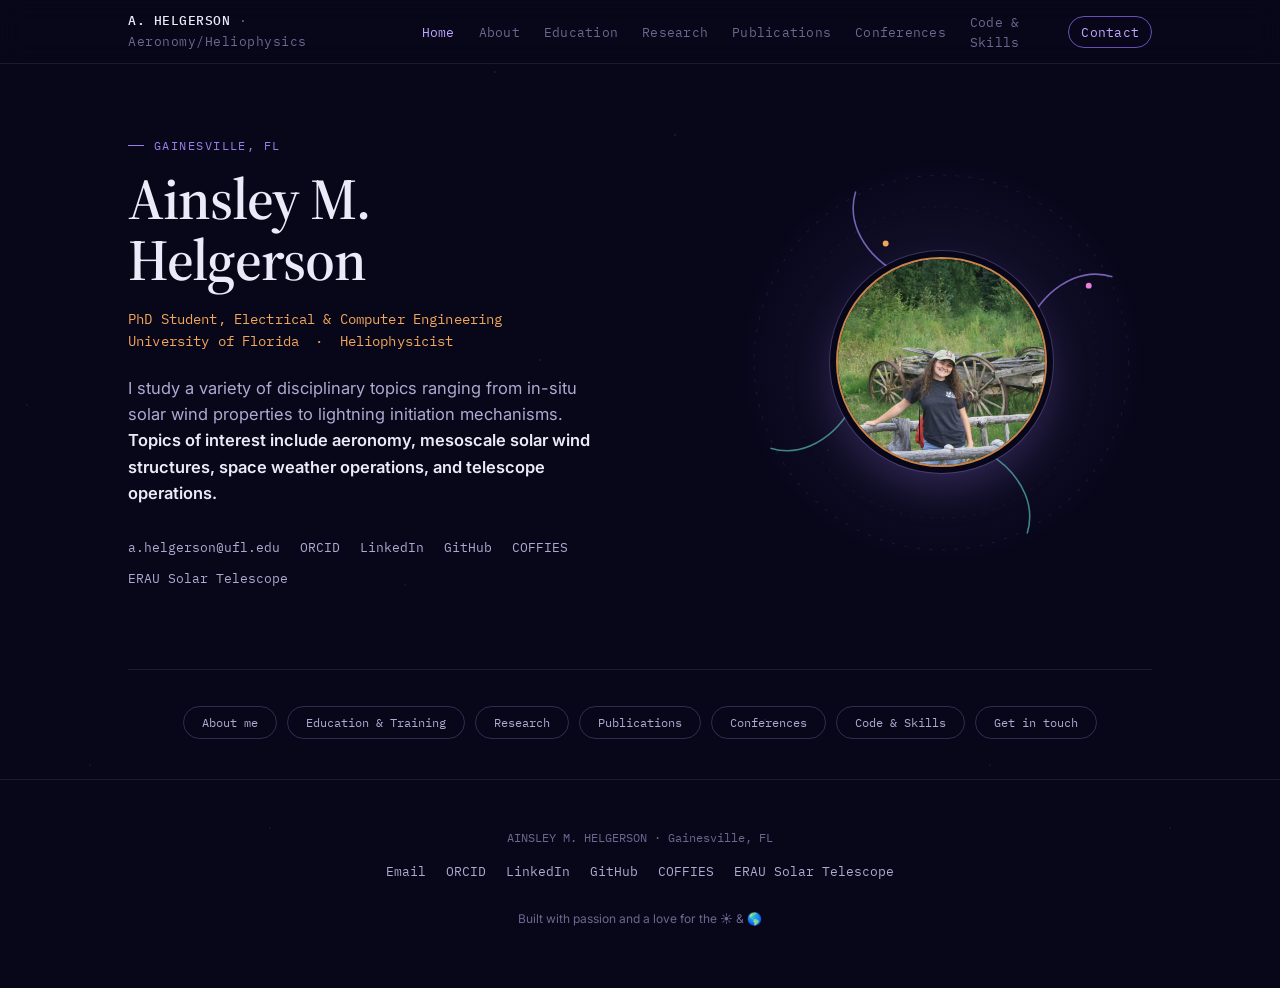
==== commit 9ec6b02b: "Revise content in index.html for accuracy and clarity Updated various sections of the index.html fil" ====
--- a/index.html
+++ b/index.html
@@ -607,7 +607,7 @@
 
 <nav>
   <div class="wrap">
-    <div class="nav-mark" onclick="showPage('home')"><b>A. HELGERSON</b> <span style="color:var(--ink-3)">· heliophysics</span></div>
+    <div class="nav-mark" onclick="showPage('home')"><b>A. HELGERSON</b> <span style="color:var(--ink-3)">· Aeronomy/Heliophysics</span></div>
     <button class="nav-toggle" id="navToggle" aria-label="Toggle navigation">☰</button>
     <div class="nav-links" id="navLinks">
       <a onclick="showPage('home')"   data-page="home">Home</a>
@@ -630,7 +630,7 @@
         <div class="eyebrow">Gainesville, FL</div>
         <h1 class="hero-name">Ainsley M.<br>Helgerson</h1>
         <div class="hero-role">PhD Student, Electrical &amp; Computer Engineering<br>University of Florida &nbsp;·&nbsp; Heliophysicist</div>
-        <p class="hero-desc">I study how the Sun's wind shapes the space around our planet. <strong>Topics of interest include aeronomy, stream interaction regions, geomagnetic substorms, and the solar sources of ambient space weather.</strong> NASA OSTEM intern, Summer 2026.</p>
+        <p class="hero-desc">I study a variety of disciplinary topics ranging from in-situ solar wind properties to lightning initiation mechanisms. <strong>Topics of interest include aeronomy, mesoscale solar wind structures, space weather operations, and telescope operations.</strong></p>
         <div class="hero-links">
           <a href="mailto:a.helgerson@ufl.edu">a.helgerson@ufl.edu</a>
           <a href="https://orcid.org/0009-0000-0703-5992" target="_blank" rel="noopener">ORCID</a>
@@ -788,17 +788,16 @@
   <div class="wrap page-inner">
     <div class="eyebrow">Introduction</div>
     <h2 class="section-title">About Me</h2>
-    <p class="section-sub">From telescope domes to the heliosphere. A path through space physics, astronomy, aeronomy, and electrical engineering.</p>
+    <p class="section-sub">"Let go of the past and keep moving forward."- Lewis Robinson</p>
 
     <div class="about-grid">
       <div class="about-stats">
         <div class="stat"><div class="stat-num">2031</div><div class="stat-label">Expected PhD</div></div>
         <div class="stat"><div class="stat-num">2</div><div class="stat-label">B.S. degrees, ERAU</div></div>
-        <div class="stat"><div class="stat-num">2</div><div class="stat-label">NASA affiliated programs</div></div>
       </div>
       <div class="about-text">
         <p>I'm an incoming <strong>PhD student in Electrical &amp; Computer Engineering at the University of Florida</strong>, where I'll be advised by Dr. Robert Moore.</p>
-        <p>I came to this from Embry-Riddle Aeronautical University, where I earned dual B.S. degrees in <strong>Space Physics</strong> and <strong>Astronomy &amp; Astrophysics</strong> (Cum Laude) with a minor in Applied Mathematics. Alongside my heliophysics research, I led a NASA Florida Space Grant funded project using muon detection to analyze thunderstorm muon propagation, and attended two summer schools at HAARP and NASA's SHIELD DRIVE Center.</p>
+        <p>I am originally from Embry-Riddle Aeronautical University, where I earned a dual B.S. degree in <strong>Space Physics</strong> and <strong>Astronomy &amp; Astrophysics</strong> (Cum Laude) with a minor in Applied Mathematics. Alongside my heliophysics research, I led a NASA Florida Space Grant-funded project using muon detection to analyze thunderstorm muon propagation, and attended two summer schools at HAARP and NASA's SHIELD DRIVE Center.</p>
         <p>This summer, I'm working as a <strong>NASA Office of STEM Engagement (OSTEM) intern</strong>, investigating the solar sources and geospace response of isolated stream interaction regions.</p>
         <p>Outside of research, I enjoy observational astronomy, working with the ERAU 1-meter Cassegrain telescope, and exploring connections between space weather and everyday technology.</p>
         <!-- Add more about yourself here -->
@@ -863,18 +862,6 @@
         <div class="log-desc">MHD fundamentals, solar wind variability, magnetic reconnection, and energetic neutral atom (ENA) measurements, with structure and evolution of the heliosphere from modern and paleo perspectives.</div>
       </div>
     </div>
-
-    <div class="log-entry">
-      <div class="log-date">Summer 2024</div>
-      <div>
-        <div class="log-title">BSA REU Internship</div>
-        <div class="log-org">Boulder Solar Alliance Research Experience for Undergraduates</div>
-        <div class="log-desc">Undergraduate research internship. See poster for details.</div>
-        <div class="log-tags">
-          <span class="tag storm"><a href="bsa.pdf" target="_blank" style="color:inherit">View Poster (PDF)</a></span>
-        </div>
-      </div>
-    </div>
   </div>
 
   <footer>
@@ -896,20 +883,20 @@
   <div class="wrap page-inner">
     <div class="eyebrow">Projects &amp; Investigations</div>
     <h2 class="section-title">Research</h2>
-    <p class="section-sub">Current work sits at the intersection of solar wind physics and space weather forecasting.</p>
+    <p class="section-sub">Current work at the intersection of solar wind physics, space weather forecasting, and ionospheric dynamics.</p>
 
     <div class="research-feature">
       <div>
         <div class="rf-meta lead">NASA OSTEM Internship · Summer 2026</div>
-        <div class="rf-title">Characterizing the Solar Sources and Geospace Response of Isolated Stream Interaction Regions with Embedded Periodic Mesoscale Solar Wind Structures</div>
+        <div class="rf-title">Characterizing the Solar Sources and Geospace Response of Isolated Stream Interaction Regions with Embedded Periodic Density Structures</div>
         <div class="rf-links">
-          <a onclick="showPage('pubs')">→ In progress manuscript</a>
+          <a href="SIR_PDS.pdf" target="_blank">→ View poster</a>
         </div>
       </div>
       <div>
         <div class="rf-meta purple">Method</div>
-        <p class="rf-desc">Investigating the solar sources, solar wind properties, and geospace impacts of isolated stream interaction regions (SIRs) using Wang-Sheeley-Arge (WSA) modeling and spacecraft observations, to improve understanding of ambient solar wind driven space weather. Presenting as a poster at the 57th AAS Solar Physics Division Conference, August 2026.</p>
-        <div class="rf-badges"><span class="tag">WSA Model</span><span class="tag">SIRs</span><span class="tag">Space Weather</span></div>
+        <p class="rf-desc">Investigating the solar sources, solar wind properties, and geospace impacts of isolated stream interaction regions (SIRs) using Wang-Sheeley-Arge (WSA) modeling and spacecraft observations, to improve understanding of ambient solar wind driven space weather. Presenting a poster at the 57th AAS Solar Physics Division Conference, August 2026.</p>
+        <div class="rf-badges"><span class="tag">ADAPT-WSA Model</span><span class="tag">SIRs</span><span class="tag">PDSs</span></div>
       </div>
     </div>
 
@@ -924,7 +911,8 @@
       <div>
         <div class="rf-meta purple">Method</div>
         <p class="rf-desc">Led a NASA Florida Space Grant Consortium and ERAU-funded project utilizing muon detectors to systematically monitor muon particle activity in conjunction with observed lightning events. 
-           Our objective is to examine whether significant correlations exist between decreasing muon flux and the occurrence of lightning discharges.  2025 NASA FSGC Grant Winner; 2025-2026 ERAU IGNITE Grant Award Nominee.</p>
+           Our objective is to examine whether significant correlations exist between decreasing muon flux and the occurrence of lightning discharges.  2025 NASA FSGC Grant Winner; 2025-2026 ERAU IGNITE Grant Award Nominee. 
+           The advisor for this project was Jeremy Riousset (ERAU).</p>
         <div class="rf-badges"><span class="tag storm">Muon Detection</span><span class="tag storm">Atmospheric Physics</span></div>
       </div>
     </div>
@@ -982,7 +970,7 @@
     <div class="pub">
       <div class="pub-status">In Progress</div>
       <div>
-        <div class="pub-title">Characterizing the Solar Sources and Geospace Response of Isolated Stream Interaction Regions with Embedded Periodic Mesoscale Solar Wind Structures</div>
+        <div class="pub-title">Characterizing the Solar Sources and Geospace Response of Isolated Stream Interaction Regions with Embedded Periodic Density Structures</div>
         <div class="pub-authors"><b>Helgerson, A.</b>, Wallace, S., Viall, N. M., Kepko, L., &amp; Di Matteo, S.</div>
       </div>
     </div>
@@ -1023,8 +1011,8 @@
         <div class="conf-date">Aug 2026</div>
         <div>
           <div class="conf-name">57th AAS Solar Physics Division (SPD) Conference</div>
-          <div class="conf-detail">Poster: Characterizing the Solar Sources and Geospace Response of Isolated SIRs with Embedded Periodic Mesoscale Solar Wind Structures.</div>
-          <div class="conf-mentor">Mentors: Dr. Nicholeen M. Viall, Dr. Samantha Wallace</div>
+          <div class="conf-detail">Poster: Characterizing the Solar Sources and Geospace Response of Isolated SIRs with Embedded Periodic Density Structures.</div>
+          <div class="conf-mentor">Mentors: Nicholeen M. Viall, Samantha Wallace</div>
         </div>
       </div>
       <div class="conf-row">
@@ -1032,7 +1020,7 @@
         <div>
           <div class="conf-name">ERAU Discovery Day</div>
           <div class="conf-detail">Poster: BoTTLE: Bounded Thunderstorm Tracking of Lightning Events with Muon Detection.</div>
-          <div class="conf-mentor">Mentor: Dr. Jeremy Riousset</div>
+          <div class="conf-mentor">Mentor: Jeremy Riousset</div>
         </div>
       </div>
       <div class="conf-row">
@@ -1054,7 +1042,7 @@
         <div>
           <div class="conf-name">American Geophysical Union (AGU) Conference</div>
           <div class="conf-detail">Poster: Analyzing Short-term Solar Activity Bursts: Exploring the Capability for Predicting Next Burst's Properties.</div>
-          <div class="conf-mentor">Mentors: Dr. Masusumi Dikpati, Dr. Kiran Jain, Dr. Breno Raphaldini</div>
+          <div class="conf-mentor">Mentors: Masusumi Dikpati, Kiran Jain, Breno Raphaldini</div>
         </div>
       </div>
     </div>
@@ -1079,13 +1067,13 @@
   <div class="wrap page-inner">
     <div class="eyebrow">Technical Expertise</div>
     <h2 class="section-title">Code &amp; Skills</h2>
-    <p class="section-sub">Software, hardware, and the platforms tying it all together.</p>
+    <p class="section-sub">Software · Hardware · Platforms.</p>
 
     <div class="skills-grid">
       <div class="skill-card">
         <div class="skill-level">Expert</div>
         <div class="skill-name">MATLAB</div>
-        <div class="skill-list">Numerical computation &amp; simulation, algorithm development<br>Curve Fitting · Deep Learning · Signal Processing · Symbolic Math</div>
+        <div class="skill-list">Numerical Computation &amp; Simulation · Algorithm Development<br>Curve Fitting · Deep Learning · Signal Processing · Symbolic Math</div>
       </div>
       <div class="skill-card">
         <div class="skill-level">Expert</div>
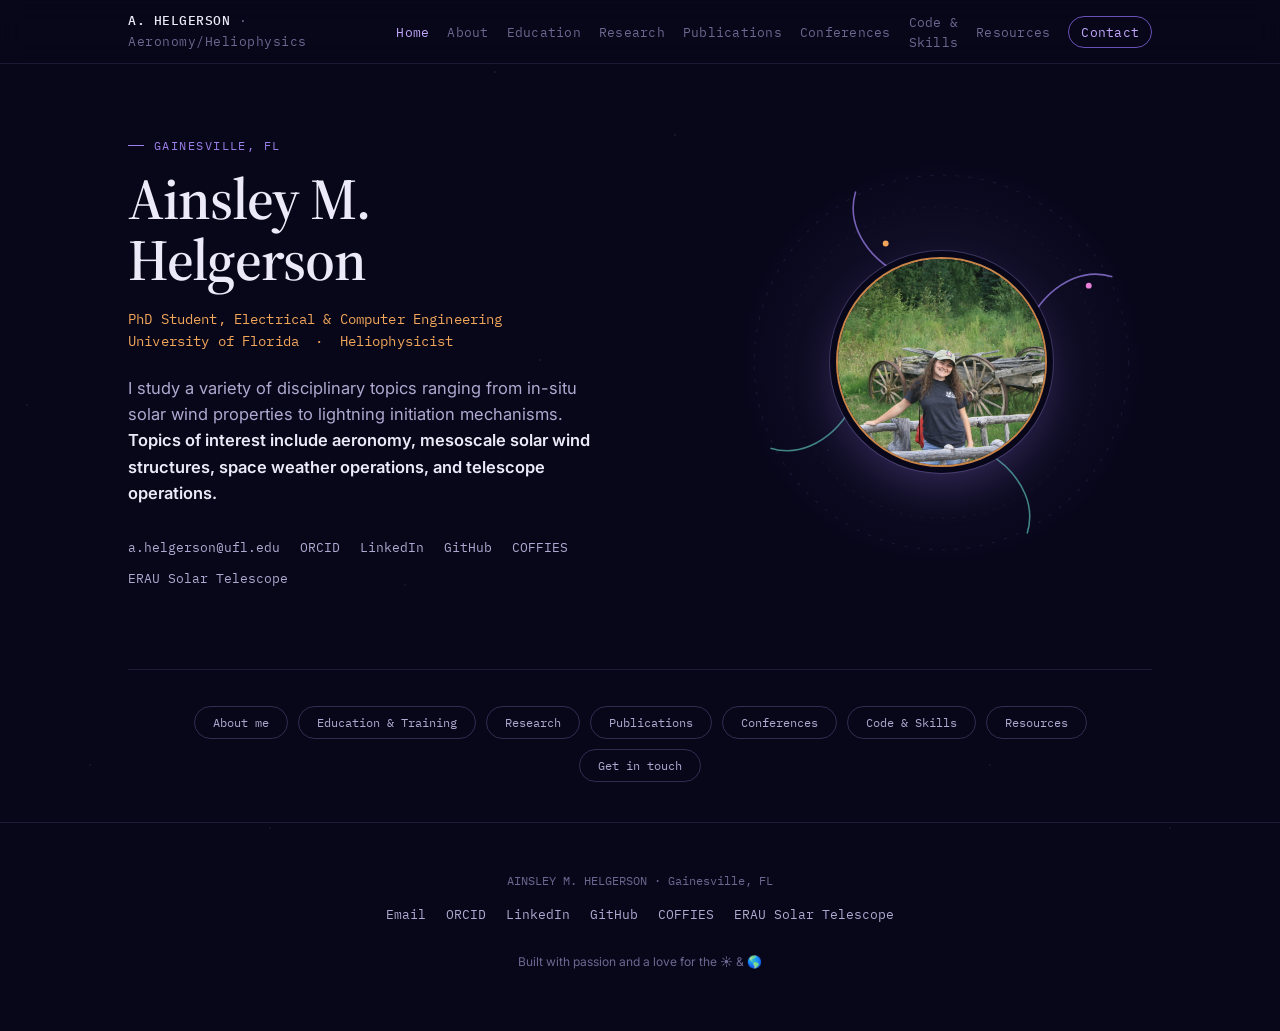
==== commit f7cd159c: "Rename index (8).html to index.html" ====
--- a/index.html
+++ b/index.html
@@ -6,6 +6,7 @@
 <title>Ainsley Helgerson</title>
 <meta name="description" content="Ainsley M. Helgerson: PhD Student, Electrical & Computer Engineering, University of Florida. Heliophysics, solar wind, and space weather research.">
 
+<link rel="icon" href="data:image/svg+xml,<svg xmlns='http://www.w3.org/2000/svg' viewBox='0 0 100 100'><text y='.9em' font-size='90'>☀️</text></svg>">  
 <link rel="preconnect" href="https://fonts.googleapis.com">
 <link rel="preconnect" href="https://fonts.gstatic.com" crossorigin>
 <link href="https://fonts.googleapis.com/css2?family=Source+Serif+4:opsz,wght@8..60,400;8..60,500;8..60,600;8..60,700&family=Inter:wght@400;500;600&family=IBM+Plex+Mono:wght@400;500&display=swap" rel="stylesheet">
@@ -154,7 +155,7 @@
 .nav-mark:hover{ color:var(--ink-1); }
 .nav-mark b{ color:var(--ink-1); font-weight:500; }
 .nav-links{
-  display:flex; gap:24px;
+  display:flex; gap:18px;
   font-size:12.5px;
   font-family:var(--font-mono);
   letter-spacing:0.02em;
@@ -187,7 +188,7 @@
   width:36px; height:36px;
 }
 
-@media (max-width:840px){
+@media (max-width:1040px){
   .nav-links{
     position:fixed; top:var(--nav-h); left:0; right:0;
     background:var(--bg-panel);
@@ -496,6 +497,35 @@
 .gallery-caption .rf-meta{ margin-bottom:4px; }
 .gallery-caption h4{ font-size:14px; font-family:var(--font-display); color:var(--ink-1); }
 
+/* Resources list */
+.res-list{ display:flex; flex-direction:column; border-bottom:1px solid var(--line); }
+.res-link{
+  display:flex; align-items:baseline; gap:16px;
+  padding:16px 4px;
+  border-top:1px solid var(--line);
+  transition:background .2s, padding-left .2s;
+}
+.res-link:hover{ background:rgba(155,127,232,0.06); padding-left:12px; }
+.res-name{
+  font-family:var(--font-display);
+  font-size:17px; font-weight:600;
+  color:var(--ink-1);
+  flex:1;
+  transition:color .2s;
+}
+.res-link:hover .res-name{ color:var(--plasma-bright); }
+.res-url{ font-family:var(--font-mono); font-size:11.5px; color:var(--ink-3); }
+.res-arrow{
+  font-family:var(--font-mono); font-size:12px;
+  color:var(--plasma-bright);
+  opacity:0; transition:opacity .2s;
+}
+.res-link:hover .res-arrow{ opacity:1; }
+@media (max-width:640px){
+  .res-link{ flex-wrap:wrap; gap:2px 12px; }
+  .res-url{ width:100%; order:3; }
+}
+
 /* Contact Me */
 .contact-wrap{
   max-width:640px;
@@ -617,6 +647,7 @@
       <a onclick="showPage('pubs')"   data-page="pubs">Publications</a>
       <a onclick="showPage('confs')"  data-page="confs">Conferences</a>
       <a onclick="showPage('skills')" data-page="skills">Code &amp; Skills</a>
+      <a onclick="showPage('resources')" data-page="resources">Resources</a>
       <a onclick="showPage('contact')" data-page="contact" class="nav-contact-btn">Contact</a>
     </div>
   </div>
@@ -763,6 +794,7 @@
       <button class="qn-btn" onclick="showPage('pubs')">Publications</button>
       <button class="qn-btn" onclick="showPage('confs')">Conferences</button>
       <button class="qn-btn" onclick="showPage('skills')">Code &amp; Skills</button>
+      <button class="qn-btn" onclick="showPage('resources')">Resources</button>
       <button class="qn-btn" onclick="showPage('contact')">Get in touch</button>
     </div>
   </div>
@@ -890,7 +922,7 @@
         <div class="rf-meta lead">NASA OSTEM Internship · Summer 2026</div>
         <div class="rf-title">Characterizing the Solar Sources and Geospace Response of Isolated Stream Interaction Regions with Embedded Periodic Density Structures</div>
         <div class="rf-links">
-          <a href="SIR_PDS.pdf" target="_blank">→ View poster</a>
+          <a href="Sirpds.pdf" target="_blank">→ View poster</a>
         </div>
       </div>
       <div>
@@ -1134,6 +1166,50 @@
           <h4>Meteor Path Trajectory Visualization</h4>
         </div>
       </div>
+    </div>
+  </div>
+
+  <footer>
+    <div class="wrap">
+      <div class="footer-mark">AINSLEY M. HELGERSON · Gainesville, FL</div>
+      <div class="footer-links">
+        <a href="mailto:a.helgerson@ufl.edu">Email</a>
+        <a href="https://orcid.org/0009-0000-0703-5992" target="_blank" rel="noopener">ORCID</a>
+        <a href="https://www.linkedin.com/in/ainsley-helgerson-a54397241" target="_blank" rel="noopener">LinkedIn</a>
+        <a href="https://github.com/Ains-glitch" target="_blank" rel="noopener">GitHub</a>
+      </div>
+      <div class="footer-sig">Built with passion and a love for the ☀️ & 🌎</div>
+    </div>
+  </footer>
+</div>
+
+<!-- Heliophysics Resources Page -->
+<div class="page" id="page-resources">
+  <div class="wrap page-inner">
+    <div class="eyebrow">Links &amp; References</div>
+    <h2 class="section-title">Heliophysics Resources</h2>
+    <p class="section-sub">A running list of useful links.</p>
+
+    <div class="res-list">
+      <!--
+        TO ADD A LINK: copy one <a> block below, paste it at the end of the list,
+        then change the href, the name, and the short URL text.
+      -->
+      <a class="res-link" href="https://example.com/1" target="_blank" rel="noopener">
+        <span class="res-name">Resource name 1</span>
+        <span class="res-url">example.com</span>
+        <span class="res-arrow">→</span>
+      </a>
+      <a class="res-link" href="https://example.com/2" target="_blank" rel="noopener">
+        <span class="res-name">Resource name 2</span>
+        <span class="res-url">example.com</span>
+        <span class="res-arrow">→</span>
+      </a>
+      <a class="res-link" href="https://example.com/3" target="_blank" rel="noopener">
+        <span class="res-name">Resource name 3</span>
+        <span class="res-url">example.com</span>
+        <span class="res-arrow">→</span>
+      </a>
     </div>
   </div>
 
@@ -1237,6 +1313,7 @@
   pubs:    document.getElementById('page-pubs'),
   confs:   document.getElementById('page-confs'),
   skills:  document.getElementById('page-skills'),
+  resources: document.getElementById('page-resources'),
   contact: document.getElementById('page-contact'),
 };
 
